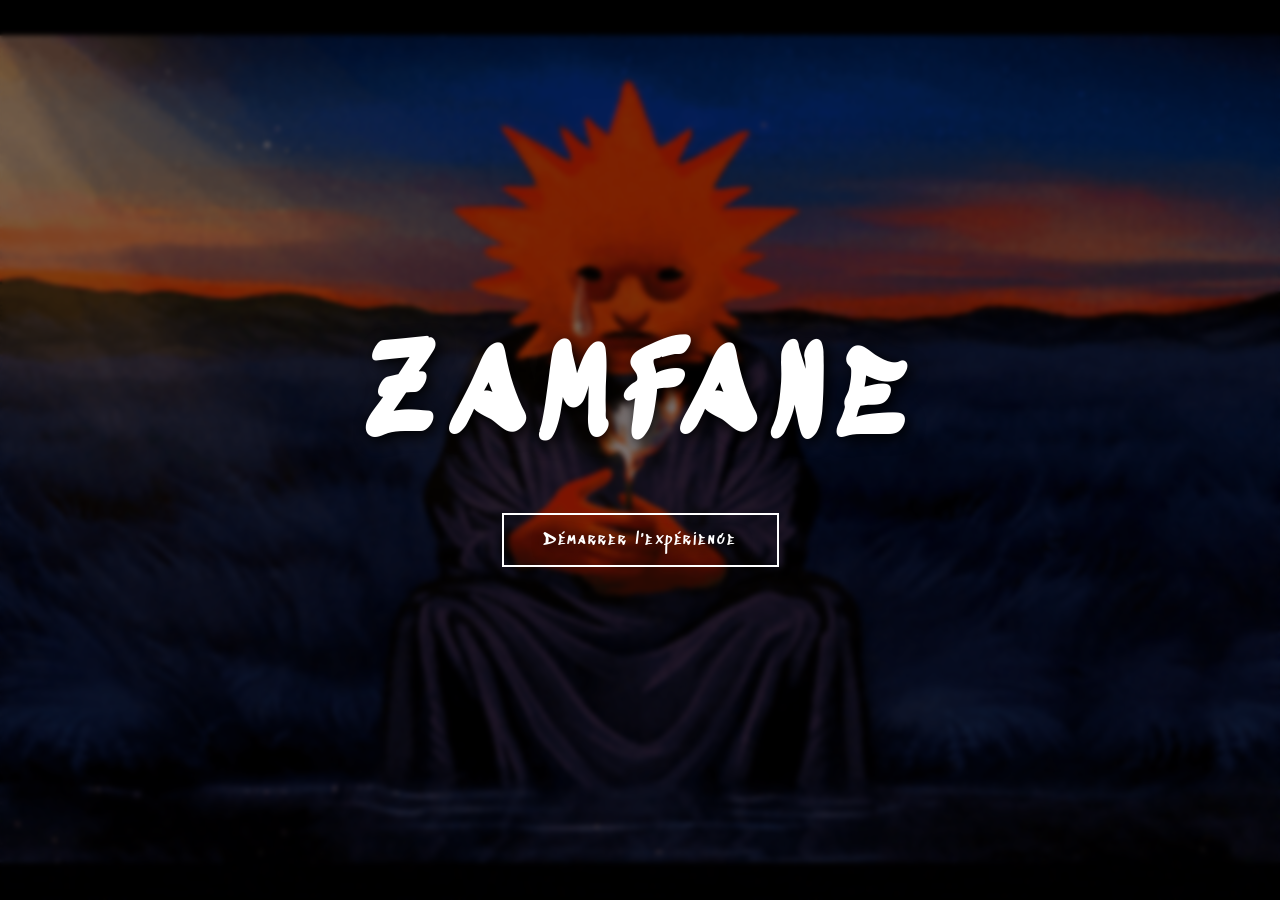
==== html/index.html @ 387811b5 "point_moitie_projet" ====
<!DOCTYPE html>
<html lang="fr">
<head>
    <meta name="viewport" content="width=device-width, initial-scale=1">
    <link href="https://fonts.googleapis.com/css2?family=Sedgwick+Ave+Display&family=Indie+Flower&display=swap" rel="stylesheet">
    <title>ZAMFANE</title>
    <link rel="stylesheet" href="../css/style.css">
</head>
<body>
    <div class="overlay"></div>
    <div class="content">
        <h1>ZAMFANE</h1>
        <a href="page1.html" class="btn">Démarrer l'expérience</a>
    </div>
</body>
</html>
---- css/style.css ----
* {
    margin: 0;
    padding: 0;
    box-sizing: border-box;
}
body {
    height: 100vh;
    display: flex;
    justify-content: center;
    align-items: center;

    background-image: url("../images/solsad.gif");
    background-size: cover;
    background-position: center;
    background-repeat: no-repeat;

    font-family: 'Sedgwick Ave Display', cursive;
    color: white;
    letter-spacing: 3px;
    text-shadow: 4px 4px 15px rgba(0,0,0,1);

    position: relative;
}
.overlay {
    position: absolute;
    inset: 0;
    background: rgba(0,0,0,0.5);
    backdrop-filter: blur(2.5px);
}
.content {
    position: relative;
    text-align: center;
    z-index: 1;
}
h1 {
    font-size: 7rem;
    letter-spacing: 15px;
    text-transform: uppercase;
    text-shadow: 4px 4px 15px rgba(0,0,0,1);
}
.btn {
    display: inline-block;
    margin-top: 40px;
    padding: 15px 40px;

    font-size: 1rem;
    letter-spacing: 2px;
    text-decoration: none;

    color: white;
    border: 2px solid white;
    background: transparent;

    transition: all 0.3s ease;
}
.btn:hover {
    background: white;
    color: black;
}
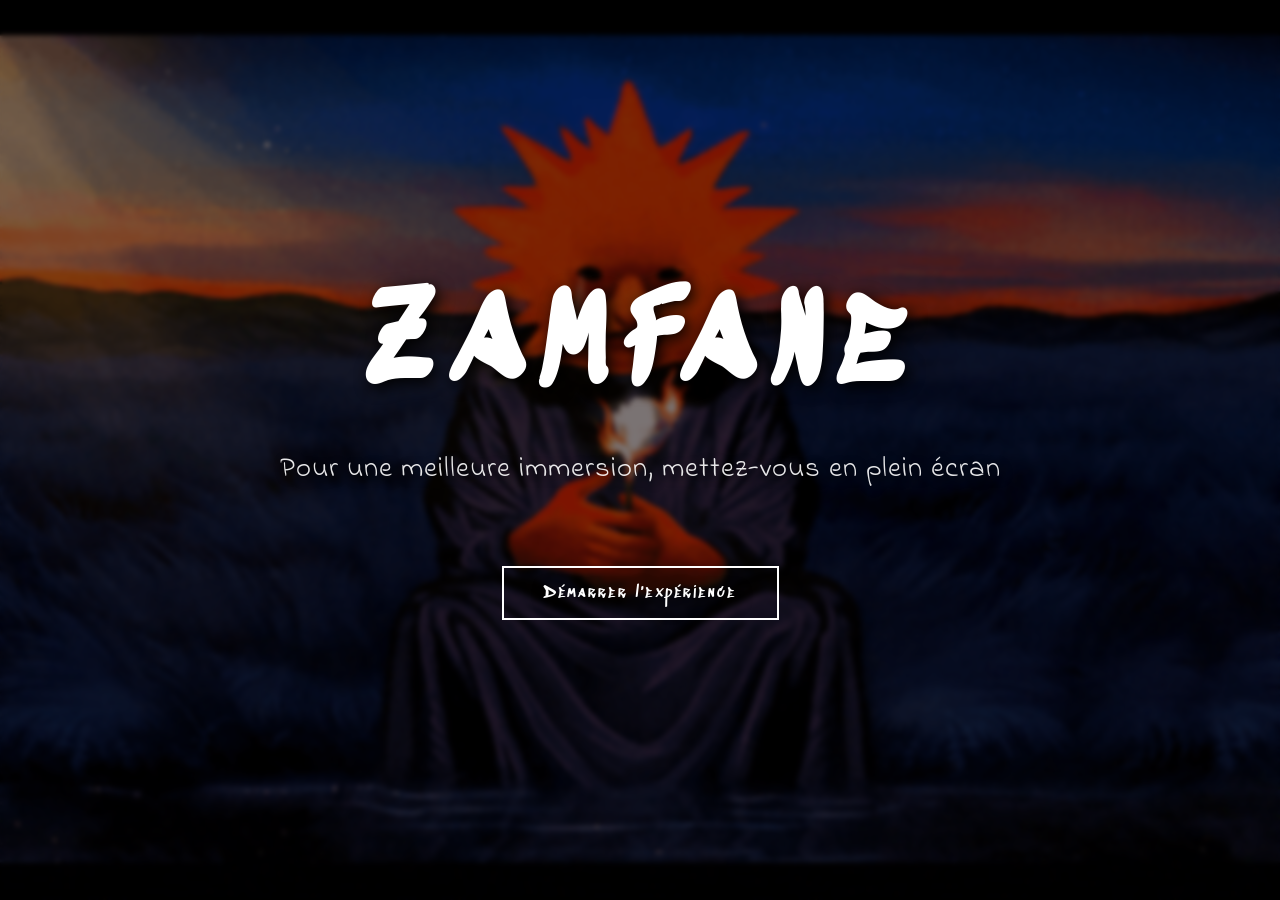
==== commit e8c511a2: "page5+ajoutslettres+modifications" ====
--- a/html/index.html
+++ b/html/index.html
@@ -10,8 +10,12 @@
     <div class="overlay"></div>
     <div class="content">
         <h1>ZAMFANE</h1>
+
+        <p class="fullscreen-text">
+            Pour une meilleure immersion, mettez-vous en plein écran
+        </p>
+
         <a href="page1.html" class="btn">Démarrer l'expérience</a>
     </div>
 </body>
-</html>
-
+</html>
--- a/css/style.css
+++ b/css/style.css
@@ -56,4 +56,12 @@
 .btn:hover {
     background: white;
     color: black;
+}
+.fullscreen-text {
+    margin: 28px 0 36px;
+    font-family: 'Indie Flower', cursive;
+    font-size: 1.8rem;
+    letter-spacing: 1px;
+    opacity: 0.9;
+    text-shadow: 3px 3px 12px rgba(0,0,0,1);
 }
